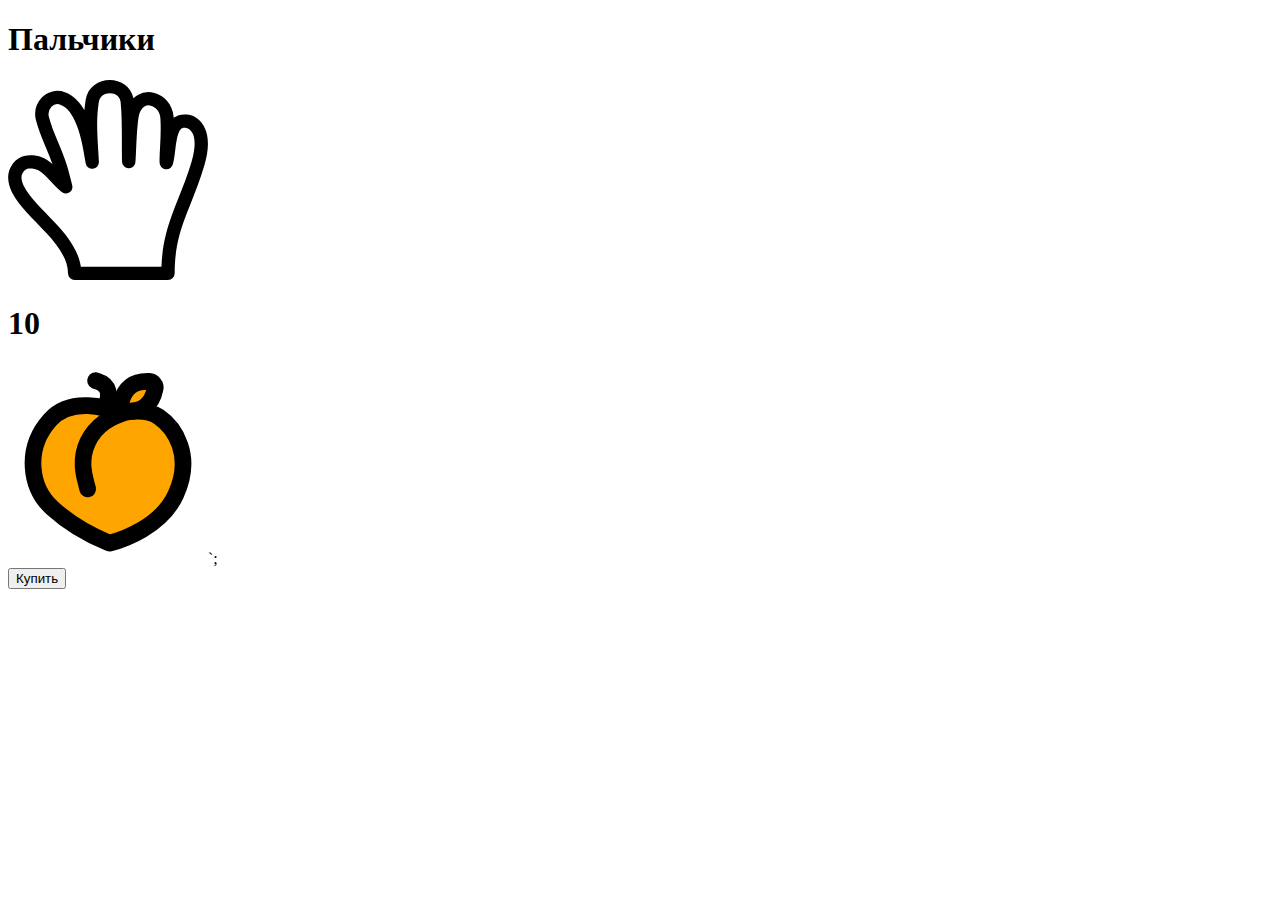
==== test/test.html @ 860b5cab "First upgrades logic <3 and debugging html css code" ====
<!DOCTYPE html>
<html lang="en">
<head>
    <meta charset="UTF-8">
    <meta name="viewport" content="width=device-width, initial-scale=1.0">
    <title>Document</title> 
    <link rel="stylesheet" href="/test/test.css">
</head>
<body>
    <div class="boosts__chunk">
        <div class="boosts__chunk__logo">
            <h1 class="logo__title">Пальчики</h1>
            <div class="logo__svg">
                <svg   xmlns="http://www.w3.org/2000/svg" width="200" height="200" viewBox="0 0 15 15"><path fill="currentColor" fill-rule="evenodd" d="M6.811 1.647c-.19 1.232-.128 2.238-.043 3.658c.016.26.033.532.049.823a.5.5 0 0 1-.992.115l-.077-.436c-.104-.642-.264-1.552-.57-2.36c-.316-.834-.73-1.406-1.244-1.587a.608.608 0 0 0-.675.15a.82.82 0 0 0-.196.744c.152.59.383 1.163.635 1.764l.068.162c.23.545.47 1.117.65 1.71v.002c.146.484.24.867.315 1.17l.08.322A.5.5 0 0 1 4 8.387a9.518 9.518 0 0 1-.68-.669a57.738 57.738 0 0 1-.122-.13c-.15-.16-.28-.3-.414-.428c-.323-.309-.599-.48-.977-.516h-.003c-.242-.025-.389.02-.485.082c-.099.063-.198.178-.28.386c-.061.173-.023.518.155.857l.004.008c.204.408.548.839.984 1.316c.216.236.448.475.688.724l.01.011c.236.244.48.497.718.755c.832.903 1.68 1.97 1.866 3.217h6.046c.055-1.565.367-2.732.778-3.865c.158-.435.325-.85.496-1.277c.327-.817.668-1.669.988-2.75c.328-1.11.239-1.738.09-2.068c-.144-.321-.37-.422-.48-.444c-.243-.048-.343.013-.411.083c-.103.104-.2.304-.278.624a8.82 8.82 0 0 0-.159 1.022l-.003.028c-.038.32-.08.677-.163.948a.539.539 0 0 1-.17.274a.502.502 0 0 1-.366.118c-.289-.024-.46-.272-.466-.545c-.009-.393.023-.79.042-1.182c.036-.73.07-1.432.018-2.132V2.83c-.033-.499-.376-.827-.724-.906a.636.636 0 0 0-.466.06c-.132.076-.28.23-.378.53v.004c-.042.123-.084.36-.12.695a21.4 21.4 0 0 0-.085 1.082c-.02.326-.034.664-.048.968c-.017.383-.031.712-.048.891a.528.528 0 0 1-.061.205a.48.48 0 0 1-.424.26a.508.508 0 0 1-.454-.259c-.06-.11-.066-.24-.07-.366a27.762 27.762 0 0 1-.005-.445c-.003-.342-.003-.729-.003-.838c0-1.044 0-2.056-.092-3.066c-.055-.403-.384-.64-.803-.644c-.42-.004-.765.227-.833.647Zm2.601-.285C9.215.448 8.4.008 7.654 0c-.79-.008-1.666.466-1.83 1.49v.003c-.042.265-.072.522-.093.774c-.337-.593-.805-1.118-1.465-1.35a1.606 1.606 0 0 0-1.73.403a1.82 1.82 0 0 0-.446 1.667l.003.01c.172.671.431 1.306.683 1.908l.066.156c.18.427.352.838.497 1.252c-.375-.332-.82-.605-1.436-.665c-.414-.041-.8.027-1.125.236c-.324.208-.537.52-.674.87l-.003.009c-.203.55-.035 1.209.204 1.666c.269.536.691 1.05 1.139 1.54c.226.247.467.496.706.743l.007.007c.238.247.475.492.704.74C3.81 12.49 4.5 13.464 4.5 14.5a.5.5 0 0 0 .5.5h7a.5.5 0 0 0 .5-.5c0-1.679.302-2.854.727-4.024c.138-.38.295-.77.46-1.184c.337-.843.711-1.779 1.043-2.9c.366-1.239.326-2.133.043-2.762c-.286-.638-.793-.935-1.197-1.015c-.448-.089-.84-.01-1.15.216a7.833 7.833 0 0 0-.004-.07c-.063-.95-.731-1.638-1.499-1.813a1.635 1.635 0 0 0-1.188.17a1.638 1.638 0 0 0-.323.244Z" clip-rule="evenodd"/></svg>
            </div>
        </div>
        <div class="boosts__chunk__price">
            <div class="price__wrapper">
                <h1 class="price-title">10</h1>
                <svg class= "price-svg" 
                    xmlns="http://www.w3.org/2000/svg" width="200" height="200" viewBox="0 0 48 48"><g fill="orange" stroke="currentColor" stroke-width="4"><path stroke-linejoin="round" d="M10.077 13.431c4.97-5.56 13.61-3.116 16.923-1.43c1.657-.633 6.197-1.358 9.18.664c3.727 2.528 8.423 9.24 4.074 18.719C36.775 38.968 27.69 42.157 24.376 43c-2.485-1.053-7.946-3.168-13.77-8.448c-5.28-4.788-6.741-14.169-.529-21.12Z"/><path stroke-linecap="round" stroke-linejoin="round" d="M27 12c-1.924.75-5.772 2.25-7.87 6.75c-2.256 4.836-.525 9 0 11.25"/><path stroke-linecap="round" d="M21 4c.333.167 2.5.5 3 2.5c.437 1.749-.333 2.833-.5 4"/><path d="M28.479 11.329a1.477 1.477 0 0 1-1.416-1.808c.27-1.287.882-3.044 2.267-4.129c1.384-1.084 3.236-1.259 4.55-1.213a1.477 1.477 0 0 1 1.417 1.807c-.27 1.288-.883 3.045-2.267 4.13c-1.384 1.084-3.236 1.258-4.551 1.213Z"/></g></svg>`;
            </div>
            <button class="boosts__chunk__button">
                Купить
            </button>
        </div>
    </div>
</body>
</html>
---- test/test.css ----
.container {
    width: 200px; /* ������ ���������� (����� ������) */
    max-height: 300px; /* ������ ���������� */
    display: flex;
    flex-direction: column;
    overflow: auto; /* ��������� ������ */
    border: 2px solid black;
  }
  
  .item {
    width: 100%; 
    min-height: 100px; /* ������ ������� �������� */
    background-color: lightblue;
    border-bottom: 1px solid gray;
    display: flex;
    align-items: center;
    justify-content: center;
    font-size: 20px;
  }
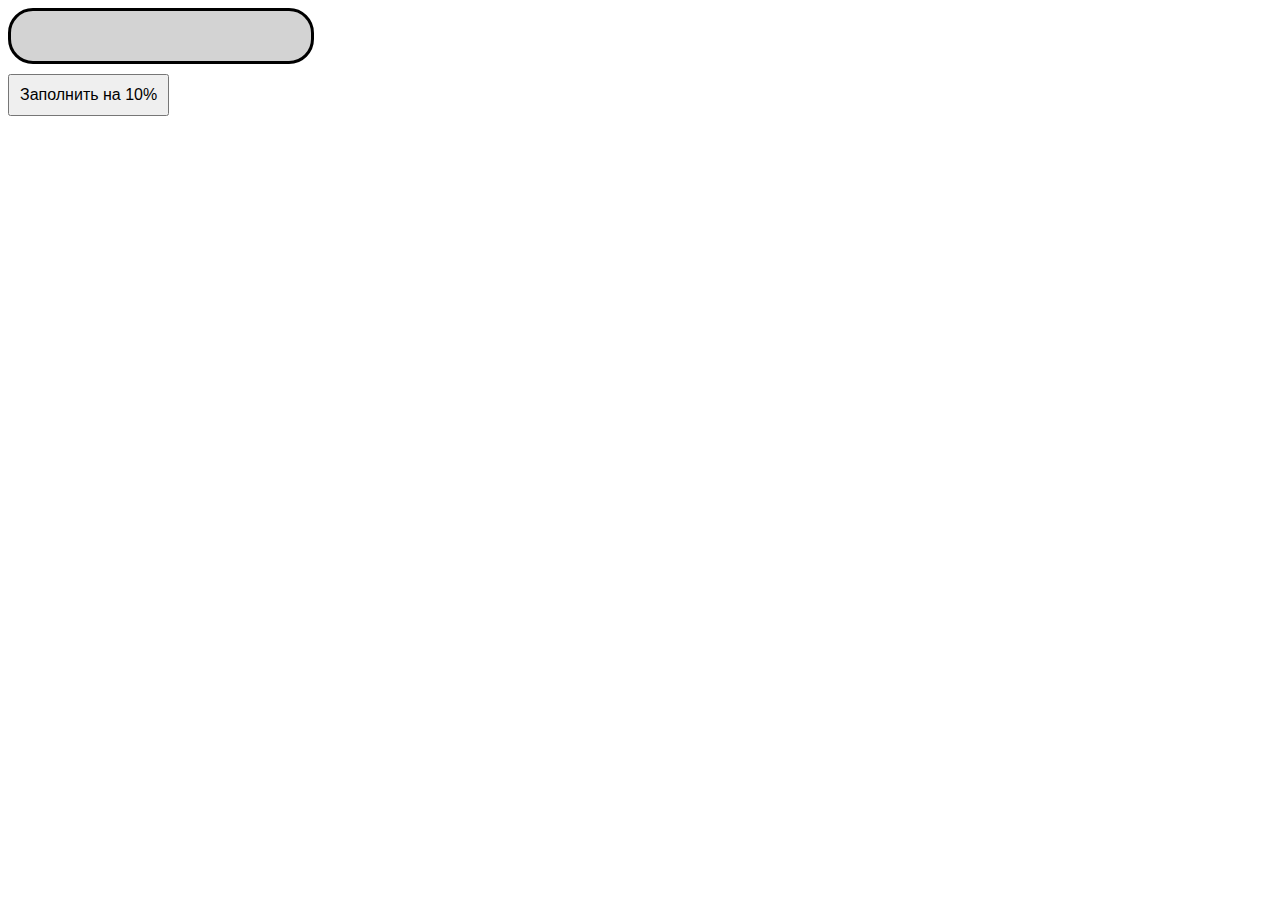
==== commit 9933b93b: "Progress bar and other logic + design" ====
--- a/test/test.html
+++ b/test/test.html
@@ -1,29 +1,58 @@
 <!DOCTYPE html>
-<html lang="en">
+<html lang="ru">
 <head>
     <meta charset="UTF-8">
     <meta name="viewport" content="width=device-width, initial-scale=1.0">
-    <title>Document</title> 
-    <link rel="stylesheet" href="/test/test.css">
+    <title>Шкала с уменьшением</title>
+    <style>
+        .container {
+            width: 300px;
+            height: 50px;
+            border: 3px solid black;
+            border-radius: 25px;
+            overflow: hidden;
+            background: lightgray;
+            position: relative;
+        }
+        .fill {
+            width: 0%;
+            height: 100%;
+            background: linear-gradient(to right, blue, cyan);
+            border-radius: 25px;
+            transition: width 0.5s ease-in-out;
+        }
+        button {
+            margin-top: 10px;
+            padding: 10px;
+            font-size: 16px;
+        }
+    </style>
 </head>
 <body>
-    <div class="boosts__chunk">
-        <div class="boosts__chunk__logo">
-            <h1 class="logo__title">Пальчики</h1>
-            <div class="logo__svg">
-                <svg   xmlns="http://www.w3.org/2000/svg" width="200" height="200" viewBox="0 0 15 15"><path fill="currentColor" fill-rule="evenodd" d="M6.811 1.647c-.19 1.232-.128 2.238-.043 3.658c.016.26.033.532.049.823a.5.5 0 0 1-.992.115l-.077-.436c-.104-.642-.264-1.552-.57-2.36c-.316-.834-.73-1.406-1.244-1.587a.608.608 0 0 0-.675.15a.82.82 0 0 0-.196.744c.152.59.383 1.163.635 1.764l.068.162c.23.545.47 1.117.65 1.71v.002c.146.484.24.867.315 1.17l.08.322A.5.5 0 0 1 4 8.387a9.518 9.518 0 0 1-.68-.669a57.738 57.738 0 0 1-.122-.13c-.15-.16-.28-.3-.414-.428c-.323-.309-.599-.48-.977-.516h-.003c-.242-.025-.389.02-.485.082c-.099.063-.198.178-.28.386c-.061.173-.023.518.155.857l.004.008c.204.408.548.839.984 1.316c.216.236.448.475.688.724l.01.011c.236.244.48.497.718.755c.832.903 1.68 1.97 1.866 3.217h6.046c.055-1.565.367-2.732.778-3.865c.158-.435.325-.85.496-1.277c.327-.817.668-1.669.988-2.75c.328-1.11.239-1.738.09-2.068c-.144-.321-.37-.422-.48-.444c-.243-.048-.343.013-.411.083c-.103.104-.2.304-.278.624a8.82 8.82 0 0 0-.159 1.022l-.003.028c-.038.32-.08.677-.163.948a.539.539 0 0 1-.17.274a.502.502 0 0 1-.366.118c-.289-.024-.46-.272-.466-.545c-.009-.393.023-.79.042-1.182c.036-.73.07-1.432.018-2.132V2.83c-.033-.499-.376-.827-.724-.906a.636.636 0 0 0-.466.06c-.132.076-.28.23-.378.53v.004c-.042.123-.084.36-.12.695a21.4 21.4 0 0 0-.085 1.082c-.02.326-.034.664-.048.968c-.017.383-.031.712-.048.891a.528.528 0 0 1-.061.205a.48.48 0 0 1-.424.26a.508.508 0 0 1-.454-.259c-.06-.11-.066-.24-.07-.366a27.762 27.762 0 0 1-.005-.445c-.003-.342-.003-.729-.003-.838c0-1.044 0-2.056-.092-3.066c-.055-.403-.384-.64-.803-.644c-.42-.004-.765.227-.833.647Zm2.601-.285C9.215.448 8.4.008 7.654 0c-.79-.008-1.666.466-1.83 1.49v.003c-.042.265-.072.522-.093.774c-.337-.593-.805-1.118-1.465-1.35a1.606 1.606 0 0 0-1.73.403a1.82 1.82 0 0 0-.446 1.667l.003.01c.172.671.431 1.306.683 1.908l.066.156c.18.427.352.838.497 1.252c-.375-.332-.82-.605-1.436-.665c-.414-.041-.8.027-1.125.236c-.324.208-.537.52-.674.87l-.003.009c-.203.55-.035 1.209.204 1.666c.269.536.691 1.05 1.139 1.54c.226.247.467.496.706.743l.007.007c.238.247.475.492.704.74C3.81 12.49 4.5 13.464 4.5 14.5a.5.5 0 0 0 .5.5h7a.5.5 0 0 0 .5-.5c0-1.679.302-2.854.727-4.024c.138-.38.295-.77.46-1.184c.337-.843.711-1.779 1.043-2.9c.366-1.239.326-2.133.043-2.762c-.286-.638-.793-.935-1.197-1.015c-.448-.089-.84-.01-1.15.216a7.833 7.833 0 0 0-.004-.07c-.063-.95-.731-1.638-1.499-1.813a1.635 1.635 0 0 0-1.188.17a1.638 1.638 0 0 0-.323.244Z" clip-rule="evenodd"/></svg>
-            </div>
-        </div>
-        <div class="boosts__chunk__price">
-            <div class="price__wrapper">
-                <h1 class="price-title">10</h1>
-                <svg class= "price-svg" 
-                    xmlns="http://www.w3.org/2000/svg" width="200" height="200" viewBox="0 0 48 48"><g fill="orange" stroke="currentColor" stroke-width="4"><path stroke-linejoin="round" d="M10.077 13.431c4.97-5.56 13.61-3.116 16.923-1.43c1.657-.633 6.197-1.358 9.18.664c3.727 2.528 8.423 9.24 4.074 18.719C36.775 38.968 27.69 42.157 24.376 43c-2.485-1.053-7.946-3.168-13.77-8.448c-5.28-4.788-6.741-14.169-.529-21.12Z"/><path stroke-linecap="round" stroke-linejoin="round" d="M27 12c-1.924.75-5.772 2.25-7.87 6.75c-2.256 4.836-.525 9 0 11.25"/><path stroke-linecap="round" d="M21 4c.333.167 2.5.5 3 2.5c.437 1.749-.333 2.833-.5 4"/><path d="M28.479 11.329a1.477 1.477 0 0 1-1.416-1.808c.27-1.287.882-3.044 2.267-4.129c1.384-1.084 3.236-1.259 4.55-1.213a1.477 1.477 0 0 1 1.417 1.807c-.27 1.288-.883 3.045-2.267 4.13c-1.384 1.084-3.236 1.258-4.551 1.213Z"/></g></svg>`;
-            </div>
-            <button class="boosts__chunk__button">
-                Купить
-            </button>
-        </div>
+
+    <div class="container">
+        <div class="fill" id="fill"></div>
     </div>
+    
+    <button onclick="fillBar()">Заполнить на 10%</button>
+
+    <script>
+        let level = 0; 
+        function fillBar() {
+            if (level < 100) {
+                level += 10; 
+                document.getElementById("fill").style.width = level + "%"; 
+            }
+        }
+        setInterval(() => {
+            if (level > 0) {
+                level = level - 5; 
+                document.getElementById("fill").style.width = level + "%";
+            }
+            if(level == 100){
+            }
+        }, 500); 
+    </script>
+
 </body>
-</html>+</html>
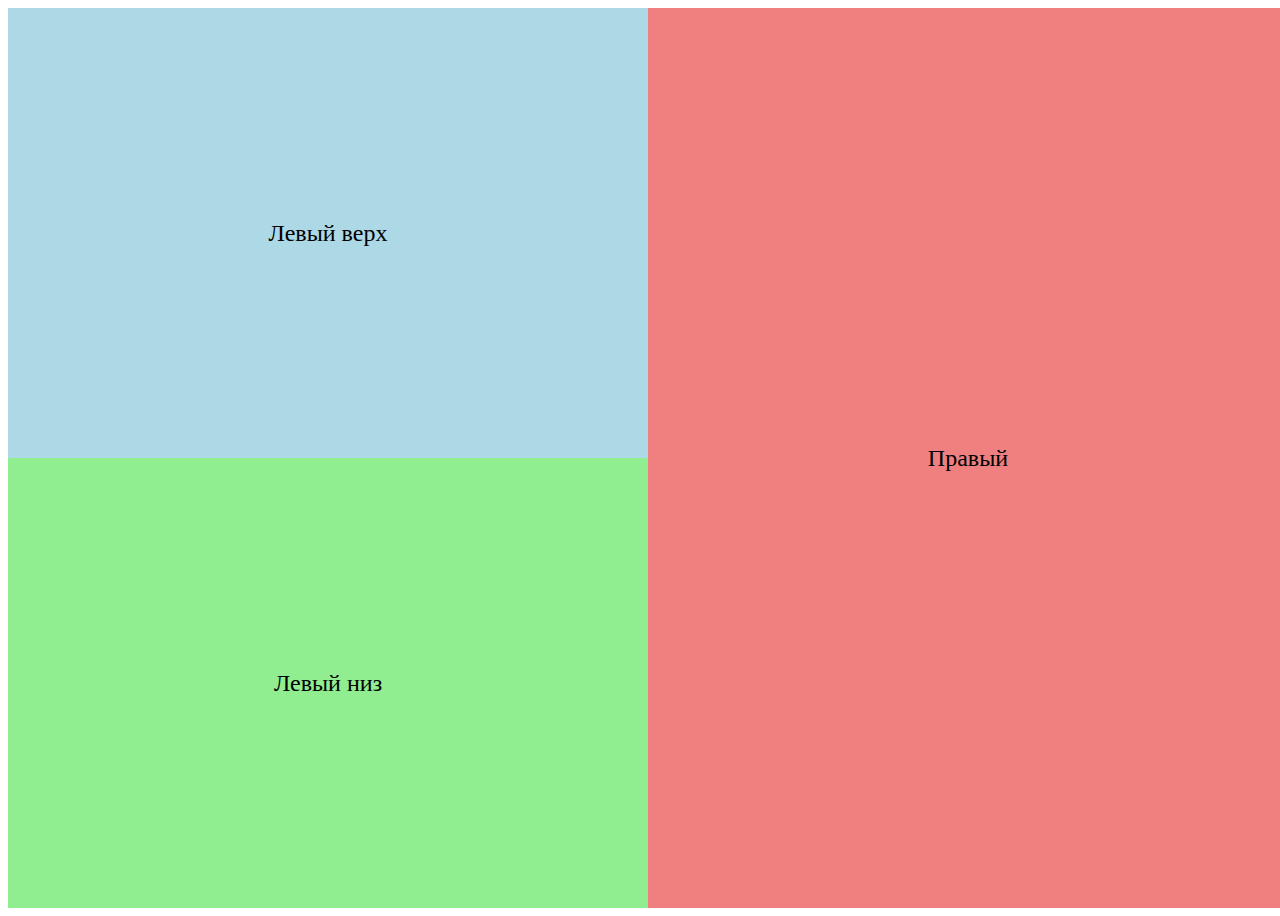
==== commit f38c9eb5: "..." ====
--- a/test/test.html
+++ b/test/test.html
@@ -3,56 +3,57 @@
 <head>
     <meta charset="UTF-8">
     <meta name="viewport" content="width=device-width, initial-scale=1.0">
-    <title>Шкала с уменьшением</title>
+    <title>Grid Layout</title>
     <style>
         .container {
-            width: 300px;
-            height: 50px;
-            border: 3px solid black;
-            border-radius: 25px;
-            overflow: hidden;
-            background: lightgray;
-            position: relative;
+            display: grid;
+            grid-template-columns: 50% 50%;
+            grid-template-rows: 50% 50%;
+            width: 100vw;
+            height: 100vh;
         }
-        .fill {
-            width: 0%;
+
+        .left-top, .left-bottom {
+            width: 100%;
             height: 100%;
-            background: linear-gradient(to right, blue, cyan);
-            border-radius: 25px;
-            transition: width 0.5s ease-in-out;
         }
-        button {
-            margin-top: 10px;
-            padding: 10px;
-            font-size: 16px;
+
+        .right {
+            grid-column: 2; /* Помещаем в правый столбец */
+            grid-row: 1 / span 2; /* Растягиваем на 2 строки */
+            width: 100%;
+            height: 100%;
+            background-color: lightcoral;
+            display: flex;
+            align-items: center;
+            justify-content: center;
+            font-size: 24px;
+        }
+
+        .left-top {
+            background-color: lightblue;
+            display: flex;
+            align-items: center;
+            justify-content: center;
+            font-size: 24px;
+        }
+
+        .left-bottom {
+            background-color: lightgreen;
+            display: flex;
+            align-items: center;
+            justify-content: center;
+            font-size: 24px;
         }
     </style>
 </head>
 <body>
 
     <div class="container">
-        <div class="fill" id="fill"></div>
+        <div class="left-top">Левый верх</div>
+        <div class="left-bottom">Левый низ</div>
+        <div class="right">Правый</div>
     </div>
-    
-    <button onclick="fillBar()">Заполнить на 10%</button>
-
-    <script>
-        let level = 0; 
-        function fillBar() {
-            if (level < 100) {
-                level += 10; 
-                document.getElementById("fill").style.width = level + "%"; 
-            }
-        }
-        setInterval(() => {
-            if (level > 0) {
-                level = level - 5; 
-                document.getElementById("fill").style.width = level + "%";
-            }
-            if(level == 100){
-            }
-        }, 500); 
-    </script>
 
 </body>
 </html>
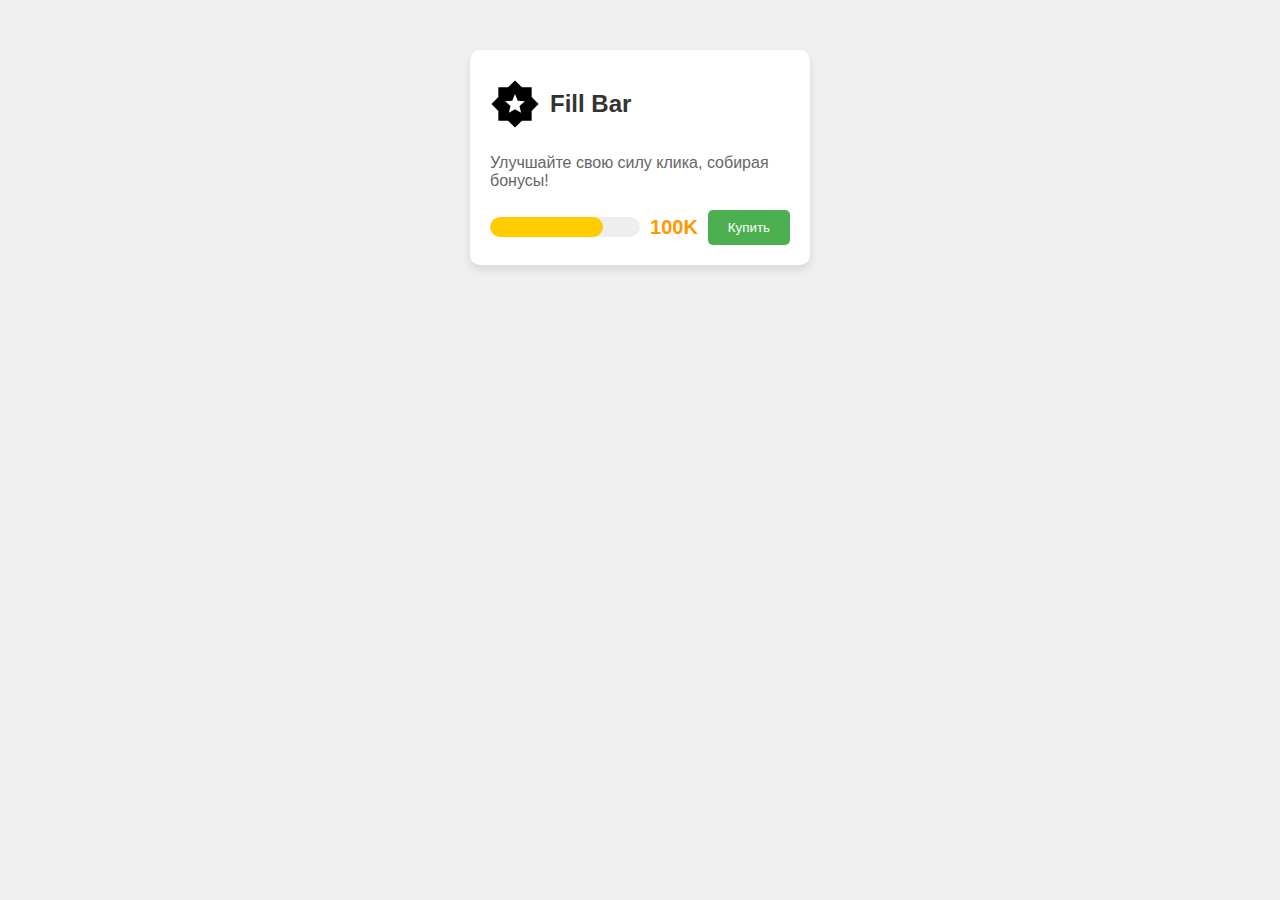
==== commit bd3dd17c: "..." ====
--- a/test/test.html
+++ b/test/test.html
@@ -1,59 +1,110 @@
 <!DOCTYPE html>
-<html lang="ru">
+<html>
 <head>
-    <meta charset="UTF-8">
-    <meta name="viewport" content="width=device-width, initial-scale=1.0">
-    <title>Grid Layout</title>
-    <style>
-        .container {
-            display: grid;
-            grid-template-columns: 50% 50%;
-            grid-template-rows: 50% 50%;
-            width: 100vw;
-            height: 100vh;
-        }
+<title>Fill Bar</title>
+<style>
+body {
+  font-family: sans-serif;
+  background-color: #f0f0f0;
+}
 
-        .left-top, .left-bottom {
-            width: 100%;
-            height: 100%;
-        }
+.card {
+  background-color: #fff;
+  border-radius: 10px;
+  padding: 20px;
+  box-shadow: 0px 5px 10px rgba(0, 0, 0, 0.1);
+  width: 300px;
+  margin: 50px auto;
+  overflow: hidden; /* Для скрытия переполнения шкалы прогресса */
+}
 
-        .right {
-            grid-column: 2; /* Помещаем в правый столбец */
-            grid-row: 1 / span 2; /* Растягиваем на 2 строки */
-            width: 100%;
-            height: 100%;
-            background-color: lightcoral;
-            display: flex;
-            align-items: center;
-            justify-content: center;
-            font-size: 24px;
-        }
+.card-header {
+  display: flex;
+  align-items: center;
+  margin-bottom: 10px;
+}
 
-        .left-top {
-            background-color: lightblue;
-            display: flex;
-            align-items: center;
-            justify-content: center;
-            font-size: 24px;
-        }
+.card-icon {
+  width: 50px;
+  height: 50px;
+  margin-right: 10px;
+}
 
-        .left-bottom {
-            background-color: lightgreen;
-            display: flex;
-            align-items: center;
-            justify-content: center;
-            font-size: 24px;
-        }
-    </style>
+.card-title {
+  font-size: 24px;
+  font-weight: bold;
+  color: #333;
+}
+
+.card-content {
+  margin-bottom: 20px;
+}
+
+.card-text {
+  font-size: 16px;
+  color: #666;
+}
+
+.card-footer {
+  display: flex;
+  justify-content: space-between;
+  align-items: center;
+}
+
+.card-progress {
+  width: 150px;
+  height: 20px;
+  background-color: #eee;
+  border-radius: 10px;
+  overflow: hidden;
+}
+
+.card-progress-bar {
+  width: 75%; /* Примерное значение */
+  height: 100%;
+  background-color: #ffcc00; /* Примерный цвет */
+  border-radius: 10px;
+}
+
+.card-value {
+  font-size: 20px;
+  font-weight: bold;
+  color: #ff9900; /* Примерный цвет */
+}
+
+.card-button {
+  background-color: #4CAF50;
+  color: white;
+  padding: 10px 20px;
+  border: none;
+  border-radius: 5px;
+  cursor: pointer;
+  transition: background-color 0.3s ease; /* Плавное изменение цвета */
+}
+
+.card-button:hover {
+  background-color: #3e8e41;
+}
+</style>
 </head>
 <body>
 
-    <div class="container">
-        <div class="left-top">Левый верх</div>
-        <div class="left-bottom">Левый низ</div>
-        <div class="right">Правый</div>
+<div class="card">
+  <div class="card-header">
+    <img class="card-icon" src="/img/svg/award-star.svg" alt="Icon">
+    <h2 class="card-title">Fill Bar</h2>
+  </div>
+  <div class="card-content">
+    <p class="card-text">Улучшайте свою силу клика, собирая бонусы!</p>
+  </div>
+  <div class="card-footer">
+    <div class="card-progress">
+      <div class="card-progress-bar"></div>
     </div>
+    <span class="card-value">100K</span>
+    <button class="card-button">Купить</button>
+  </div>
+</div>
 
 </body>
-</html>
+</html>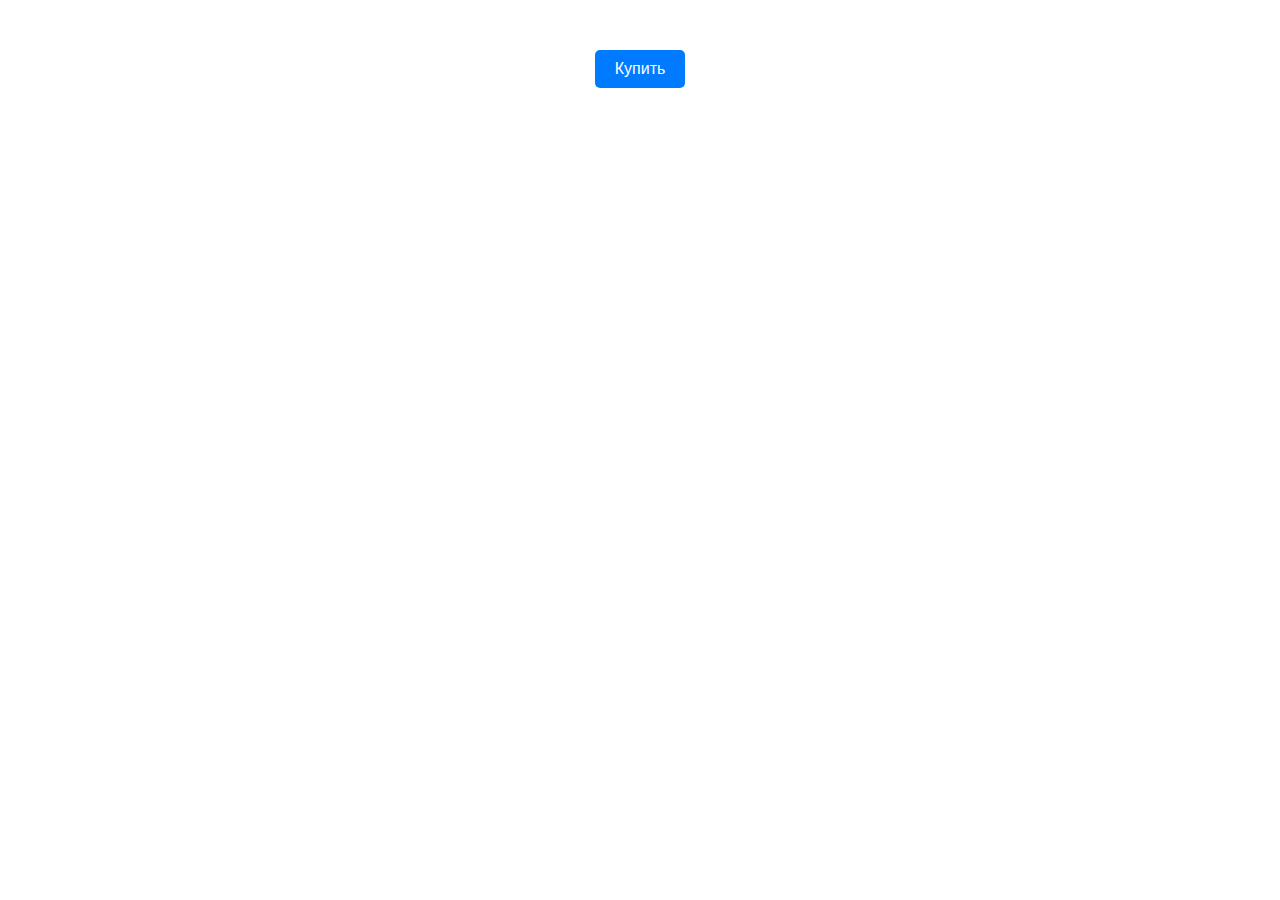
==== commit 9b5d1bf6: "New HTML and SCSS,starting to building a achievment.I happy <3" ====
--- a/test/test.html
+++ b/test/test.html
@@ -1,110 +1,77 @@
 <!DOCTYPE html>
-<html>
+<html lang="ru">
 <head>
-<title>Fill Bar</title>
-<style>
-body {
-  font-family: sans-serif;
-  background-color: #f0f0f0;
-}
+    <meta charset="UTF-8">
+    <meta name="viewport" content="width=device-width, initial-scale=1.0">
+    <title>Tooltip при клике</title>
+    <style>
+        /* Основные стили */
+        body {
+            font-family: Arial, sans-serif;
+            text-align: center;
+            margin-top: 50px;
+        }
 
-.card {
-  background-color: #fff;
-  border-radius: 10px;
-  padding: 20px;
-  box-shadow: 0px 5px 10px rgba(0, 0, 0, 0.1);
-  width: 300px;
-  margin: 50px auto;
-  overflow: hidden; /* Для скрытия переполнения шкалы прогресса */
-}
+        /* Кнопка */
+        #buyButton {
+            padding: 10px 20px;
+            font-size: 16px;
+            cursor: pointer;
+            border: none;
+            background-color: #007bff;
+            color: white;
+            border-radius: 5px;
+            position: relative;
+        }
 
-.card-header {
-  display: flex;
-  align-items: center;
-  margin-bottom: 10px;
-}
+        /* Стили для тултипа */
+        .tooltip {
+            position: absolute;
+            background-color: rgba(0, 0, 0, 0.8);
+            color: #fff;
+            padding: 5px 10px;
+            border-radius: 5px;
+            font-size: 14px;
+            white-space: nowrap;
+            opacity: 0;
+            transform: translate(-50%, -10px);
+            transition: opacity 0.3s ease-in-out;
+            pointer-events: none;
+        }
 
-.card-icon {
-  width: 50px;
-  height: 50px;
-  margin-right: 10px;
-}
-
-.card-title {
-  font-size: 24px;
-  font-weight: bold;
-  color: #333;
-}
-
-.card-content {
-  margin-bottom: 20px;
-}
-
-.card-text {
-  font-size: 16px;
-  color: #666;
-}
-
-.card-footer {
-  display: flex;
-  justify-content: space-between;
-  align-items: center;
-}
-
-.card-progress {
-  width: 150px;
-  height: 20px;
-  background-color: #eee;
-  border-radius: 10px;
-  overflow: hidden;
-}
-
-.card-progress-bar {
-  width: 75%; /* Примерное значение */
-  height: 100%;
-  background-color: #ffcc00; /* Примерный цвет */
-  border-radius: 10px;
-}
-
-.card-value {
-  font-size: 20px;
-  font-weight: bold;
-  color: #ff9900; /* Примерный цвет */
-}
-
-.card-button {
-  background-color: #4CAF50;
-  color: white;
-  padding: 10px 20px;
-  border: none;
-  border-radius: 5px;
-  cursor: pointer;
-  transition: background-color 0.3s ease; /* Плавное изменение цвета */
-}
-
-.card-button:hover {
-  background-color: #3e8e41;
-}
-</style>
+        /* Показ тултипа */
+        .tooltip.show {
+            opacity: 1;
+        }
+    </style>
 </head>
 <body>
 
-<div class="card">
-  <div class="card-header">
-    <img class="card-icon" src="/img/svg/award-star.svg" alt="Icon">
-    <h2 class="card-title">Fill Bar</h2>
-  </div>
-  <div class="card-content">
-    <p class="card-text">Улучшайте свою силу клика, собирая бонусы!</p>
-  </div>
-  <div class="card-footer">
-    <div class="card-progress">
-      <div class="card-progress-bar"></div>
-    </div>
-    <span class="card-value">100K</span>
-    <button class="card-button">Купить</button>
-  </div>
-</div>
+    <button title="PPAPAPAPA" id="buyButton">Купить</button>
+    <div id="tooltip" class="tooltip">Не хватает персиков!</div>
+
+    <script>
+        document.getElementById("buyButton").addEventListener("click", function (event) {
+            let hasPeaches = false; // Здесь проверка (изменить на true для скрытия)
+            let tooltip = document.getElementById("tooltip");
+            let button = event.target;
+
+            if (!hasPeaches) {
+                // Размещаем tooltip над кнопкой
+                let buttonRect = button.getBoundingClientRect();
+                tooltip.style.left = buttonRect.left + buttonRect.width / 2 + "px";
+                tooltip.style.top = buttonRect.top - 30 + "px";
+
+                // Показываем тултип
+                tooltip.classList.add("show");
+
+                // Авто-скрытие через 2 секунды
+                setTimeout(() => {
+                    tooltip.classList.remove("show");
+                }, 2000);
+            }
+        });
+    </script>
 
 </body>
-</html>+</html>
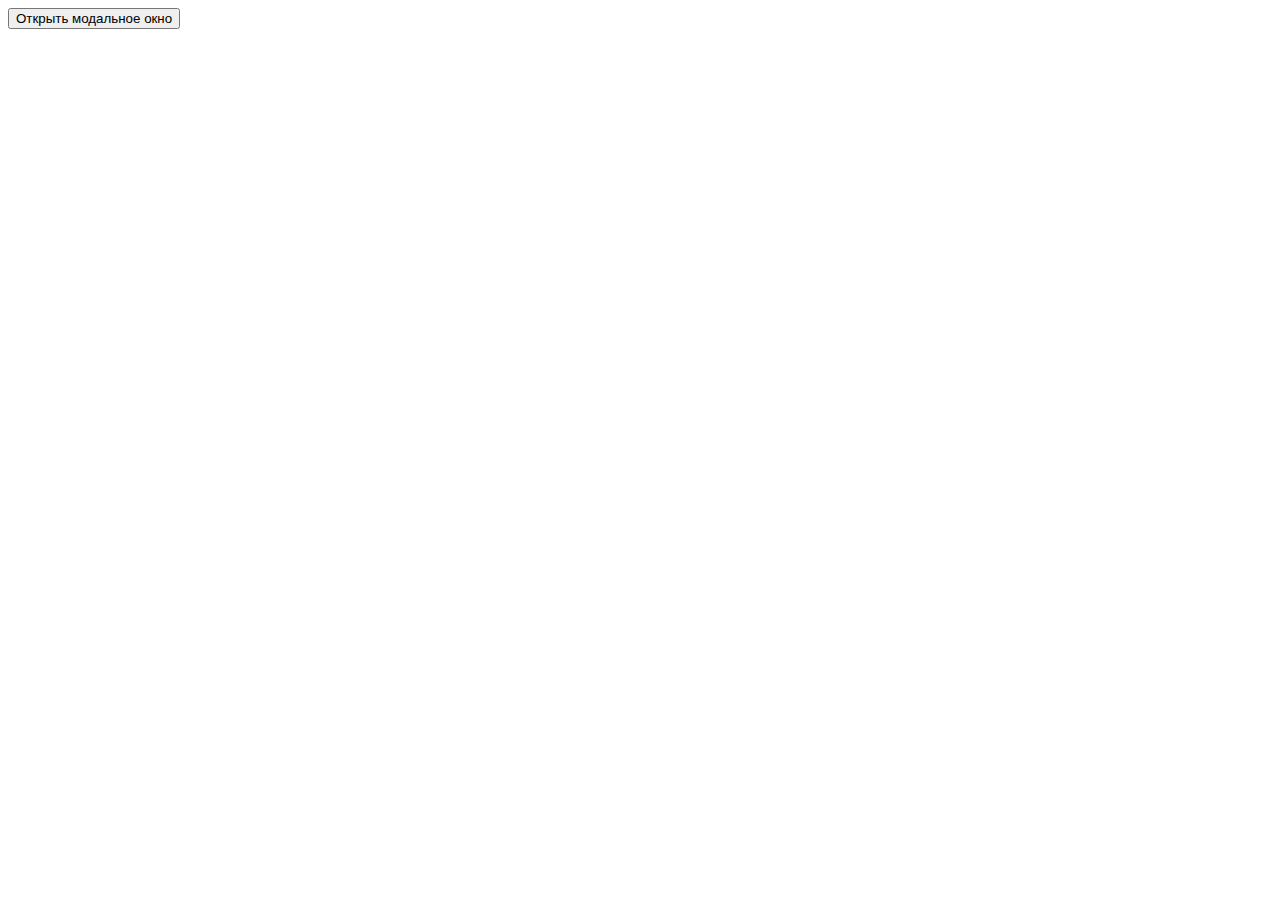
==== commit bdbbebd0: "New achiev.Music." ====
--- a/test/test.html
+++ b/test/test.html
@@ -3,74 +3,82 @@
 <head>
     <meta charset="UTF-8">
     <meta name="viewport" content="width=device-width, initial-scale=1.0">
-    <title>Tooltip при клике</title>
+    <title>Модальное окно</title>
     <style>
-        /* Основные стили */
-        body {
-            font-family: Arial, sans-serif;
-            text-align: center;
-            margin-top: 50px;
+        /* Стили для модального фона */
+        .modal {
+            display: none; /* Изначально модальное окно скрыто */
+            position: fixed;
+            z-index: 1;
+            left: 0;
+            top: 0;
+            width: 100%;
+            height: 100%;
+            background-color: rgba(0, 0, 0, 0.5); /* Полупрозрачный фон */
         }
 
-        /* Кнопка */
-        #buyButton {
-            padding: 10px 20px;
-            font-size: 16px;
-            cursor: pointer;
-            border: none;
-            background-color: #007bff;
-            color: white;
-            border-radius: 5px;
-            position: relative;
+        /* Стили для самого модального окна */
+        .modal-content {
+            background-color: #fff;
+            margin: 15% auto;
+            padding: 20px;
+            border: 1px solid #888;
+            width: 80%;
+            max-width: 400px;
         }
 
-        /* Стили для тултипа */
-        .tooltip {
-            position: absolute;
-            background-color: rgba(0, 0, 0, 0.8);
-            color: #fff;
-            padding: 5px 10px;
-            border-radius: 5px;
-            font-size: 14px;
-            white-space: nowrap;
-            opacity: 0;
-            transform: translate(-50%, -10px);
-            transition: opacity 0.3s ease-in-out;
-            pointer-events: none;
+        /* Кнопка закрытия */
+        .close {
+            color: #aaa;
+            float: right;
+            font-size: 28px;
+            font-weight: bold;
         }
 
-        /* Показ тултипа */
-        .tooltip.show {
-            opacity: 1;
+        .close:hover,
+        .close:focus {
+            color: black;
+            text-decoration: none;
+            cursor: pointer;
         }
     </style>
 </head>
 <body>
 
-    <button title="PPAPAPAPA" id="buyButton">Купить</button>
-    <div id="tooltip" class="tooltip">Не хватает персиков!</div>
+    <!-- Кнопка для открытия модального окна -->
+    <button id="openModalBtn">Открыть модальное окно</button>
+
+    <!-- Модальное окно -->
+    <div id="myModal" class="modal">
+        <div class="modal-content">
+            <span class="close" id="closeModalBtn">&times;</span>
+            <h2>Привет! Это модальное окно.</h2>
+            <p>Здесь может быть ваш текст.</p>
+        </div>
+    </div>
 
     <script>
-        document.getElementById("buyButton").addEventListener("click", function (event) {
-            let hasPeaches = false; // Здесь проверка (изменить на true для скрытия)
-            let tooltip = document.getElementById("tooltip");
-            let button = event.target;
+        // Получаем элементы
+        const modal = document.getElementById("myModal");
+        const openModalBtn = document.getElementById("openModalBtn");
+        const closeModalBtn = document.getElementById("closeModalBtn");
 
-            if (!hasPeaches) {
-                // Размещаем tooltip над кнопкой
-                let buttonRect = button.getBoundingClientRect();
-                tooltip.style.left = buttonRect.left + buttonRect.width / 2 + "px";
-                tooltip.style.top = buttonRect.top - 30 + "px";
+        // Открытие модального окна
+        openModalBtn.onclick = function() {
+            modal.style.display = "block";
+        }
 
-                // Показываем тултип
-                tooltip.classList.add("show");
+        // Закрытие модального окна
+        closeModalBtn.onclick = function() {
+            modal.style.display = "none";
+        }
 
-                // Авто-скрытие через 2 секунды
-                setTimeout(() => {
-                    tooltip.classList.remove("show");
-                }, 2000);
+        // Закрытие модального окна при клике вне его
+        window.onclick = function(event) {
+            if (event.target === modal) {
+                modal.style.display = "none";
             }
-        });
+        }
     </script>
 
 </body>
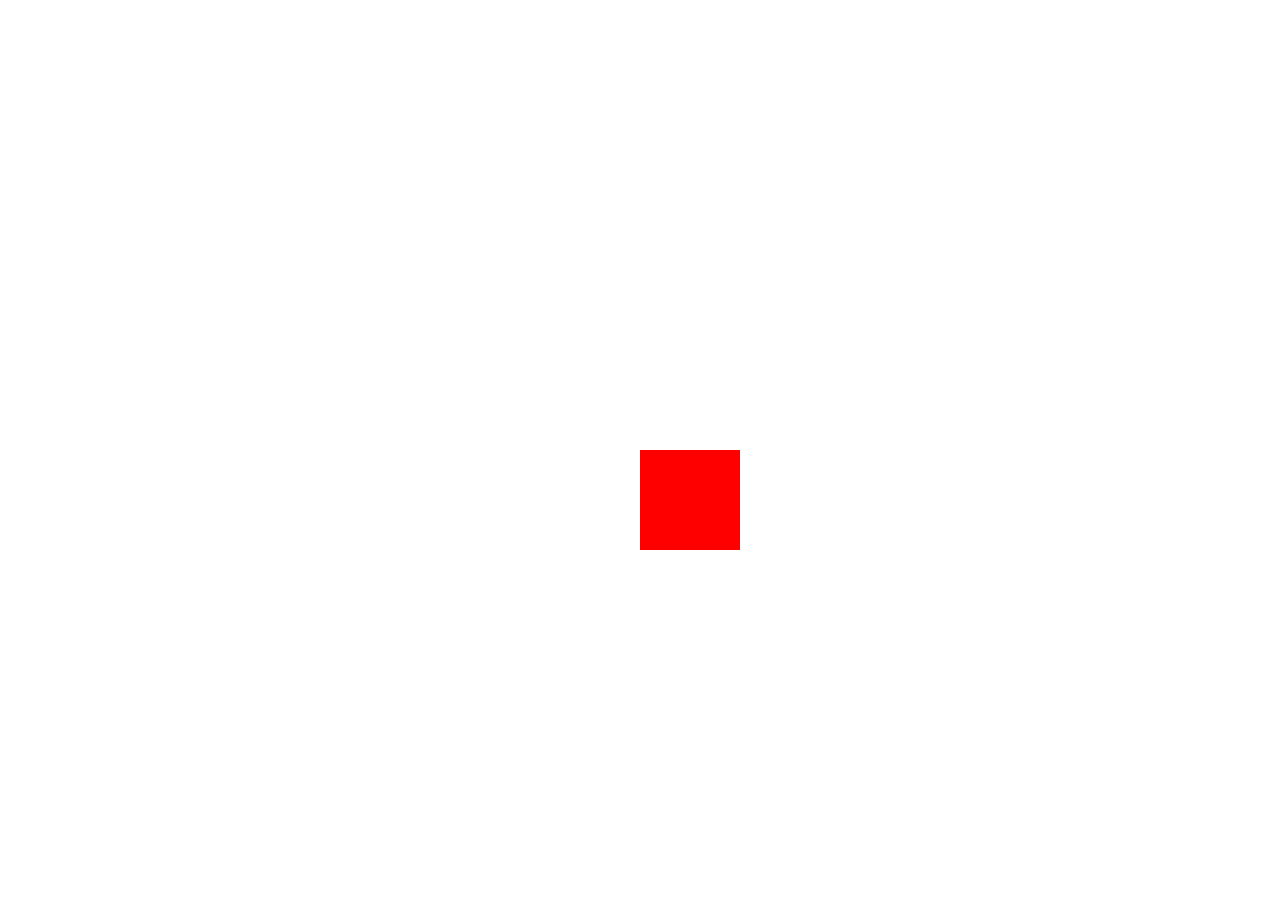
==== commit 33f52ef0: "E" ====
--- a/test/test.html
+++ b/test/test.html
@@ -1,85 +1,14 @@
 <!DOCTYPE html>
-<html lang="ru">
+<html lang="en">
 <head>
     <meta charset="UTF-8">
     <meta name="viewport" content="width=device-width, initial-scale=1.0">
-    <title>Модальное окно</title>
-    <style>
-        /* Стили для модального фона */
-        .modal {
-            display: none; /* Изначально модальное окно скрыто */
-            position: fixed;
-            z-index: 1;
-            left: 0;
-            top: 0;
-            width: 100%;
-            height: 100%;
-            background-color: rgba(0, 0, 0, 0.5); /* Полупрозрачный фон */
-        }
-
-        /* Стили для самого модального окна */
-        .modal-content {
-            background-color: #fff;
-            margin: 15% auto;
-            padding: 20px;
-            border: 1px solid #888;
-            width: 80%;
-            max-width: 400px;
-        }
-
-        /* Кнопка закрытия */
-        .close {
-            color: #aaa;
-            float: right;
-            font-size: 28px;
-            font-weight: bold;
-        }
-
-        .close:hover,
-        .close:focus {
-            color: black;
-            text-decoration: none;
-            cursor: pointer;
-        }
-    </style>
+    <title>Document</title>
+    <link rel="stylesheet" href="/test/test.css">
 </head>
 <body>
+    <div class="modal">
 
-    <!-- Кнопка для открытия модального окна -->
-    <button id="openModalBtn">Открыть модальное окно</button>
-
-    <!-- Модальное окно -->
-    <div id="myModal" class="modal">
-        <div class="modal-content">
-            <span class="close" id="closeModalBtn">&times;</span>
-            <h2>Привет! Это модальное окно.</h2>
-            <p>Здесь может быть ваш текст.</p>
-        </div>
     </div>
-
-    <script>
-        // Получаем элементы
-        const modal = document.getElementById("myModal");
-        const openModalBtn = document.getElementById("openModalBtn");
-        const closeModalBtn = document.getElementById("closeModalBtn");
-
-        // Открытие модального окна
-        openModalBtn.onclick = function() {
-            modal.style.display = "block";
-        }
-
-        // Закрытие модального окна
-        closeModalBtn.onclick = function() {
-            modal.style.display = "none";
-        }
-
-        // Закрытие модального окна при клике вне его
-        window.onclick = function(event) {
-            if (event.target === modal) {
-                modal.style.display = "none";
-            }
-        }
-    </script>
-
 </body>
-</html>
+</html>--- a/test/test.css
+++ b/test/test.css
@@ -0,0 +1,9 @@
+.modal{
+    display: flex;
+    position:absolute;
+    top: 50%;
+    left: 50%;
+    width: 100px;
+    height: 100px;
+    background-color: red;
+}